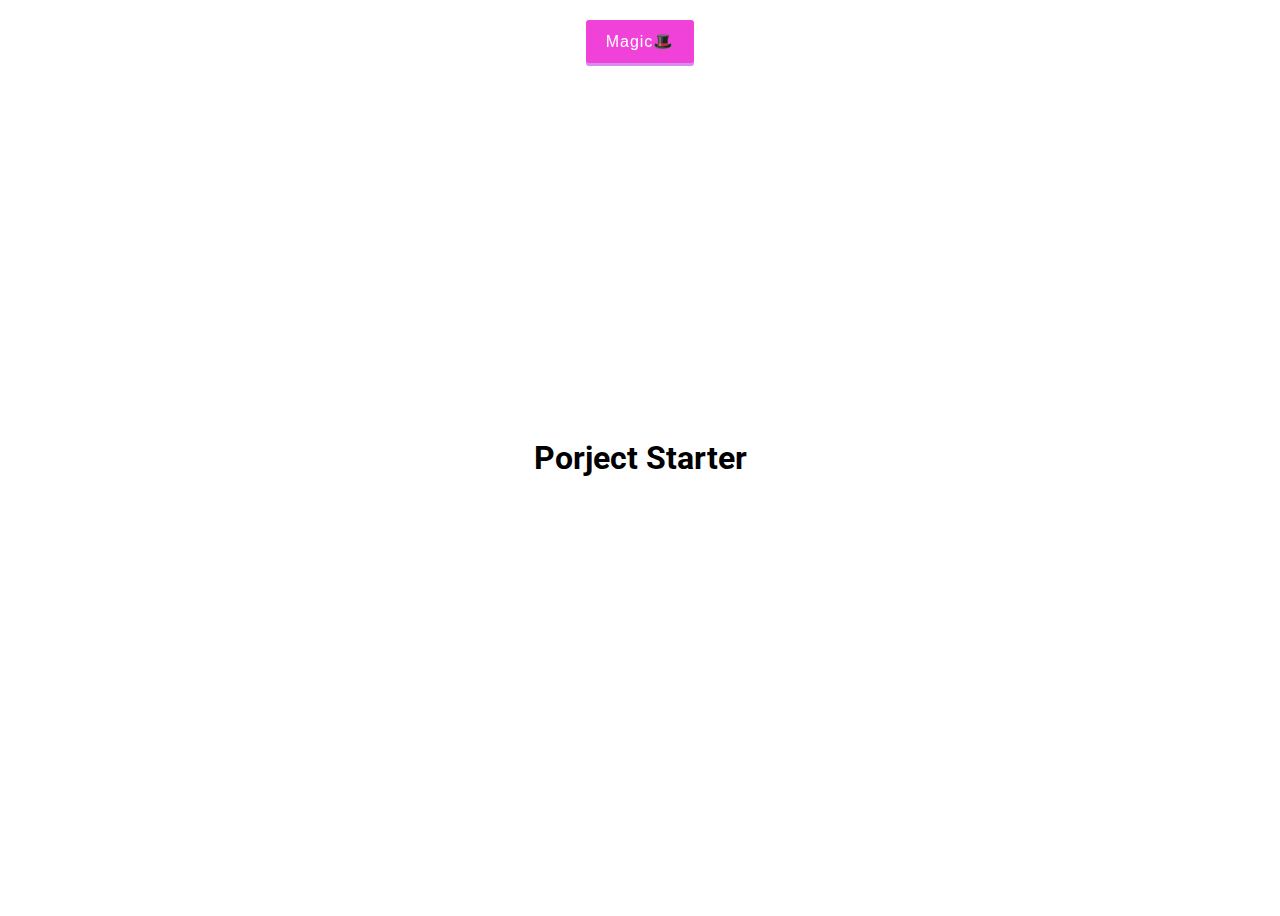
==== 3d_boxes_background/index.html @ 93e6b900 "button styles complete" ====
<!DOCTYPE html>

<html lang="eng">
    <head>
       <meta charset="UTF-8"/>
       <meta name="viewport" content="width=device-width, initial-scale=1.0" />
       <link rel="stylesheet" href="style.css"/>
       <title>3D BOXES BACKGROUND</title>
    </head>
    <body>
        <button id="btn" class="magic">Magic🎩</button>
        
        <h1>Porject Starter</h1>
        <script src="script.js"></script>
    </body>
</html>
---- 3d_boxes_background/style.css ----
@import url("https://fonts.googleapis.com/css2?family=Roboto&display=swap");

/* applies to all elements in the page  
   width and height will include any padding or border
*/

* {
  box-sizing: border-box;
}

body {
  font-family: "Roboto", sans-serif;
  display: flex;
  flex-direction: column;
  align-items: center;
  justify-content: center;
  height: 100vh;
  overflow: hidden;
}

.magic {
  background-color: #f042d9;
  color: #fff;
  font-family: "poppins", sans-serif;
  border: 0;
  border-radius: 3px;
  font-size: 16px;
  padding: 12px 20px;
  cursor: pointer;
  position: fixed;
  top: 20px;
  letter-spacing: 1px;
  box-shadow: 0 3px rgba(171, 30, 214, 0.5);
}

.magic:focus {
    outline: none;
}

.magic:active {
    box-shadow: none;
}
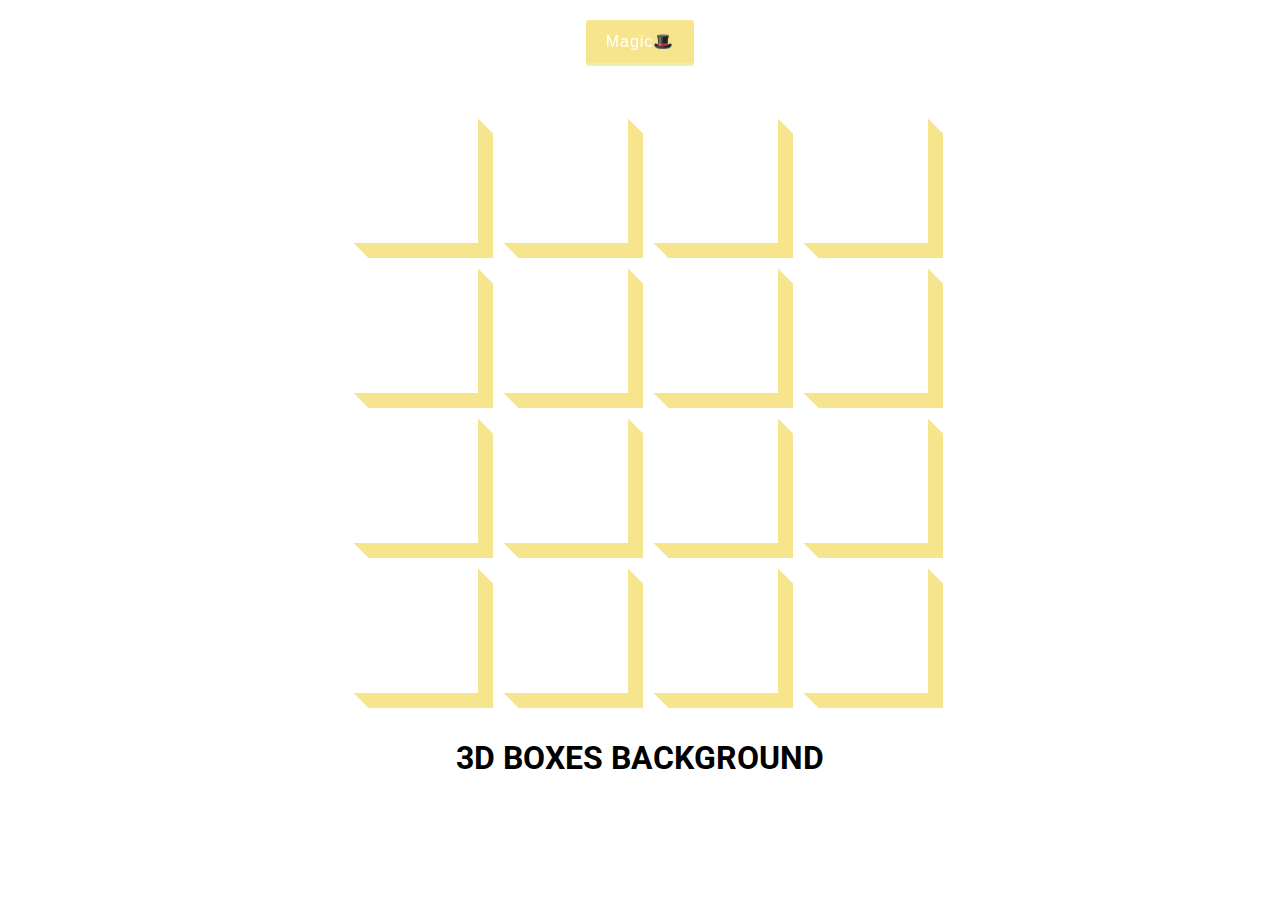
==== commit 4a13a10b: "3d background boxes complete" ====
--- a/3d_boxes_background/index.html
+++ b/3d_boxes_background/index.html
@@ -9,8 +9,8 @@
     </head>
     <body>
         <button id="btn" class="magic">Magic🎩</button>
-        
-        <h1>Porject Starter</h1>
+        <div id="boxes" class="boxes big" ></div>
+        <h1>3D BOXES BACKGROUND</h1>
         <script src="script.js"></script>
     </body>
 </html>--- a/3d_boxes_background/style.css
+++ b/3d_boxes_background/style.css
@@ -18,8 +18,7 @@
   overflow: hidden;
 }
 
-.magic {
-  background-color: #f042d9;
+.magic { background-color: #f6e58d;;
   color: #fff;
   font-family: "poppins", sans-serif;
   border: 0;
@@ -30,7 +29,7 @@
   position: fixed;
   top: 20px;
   letter-spacing: 1px;
-  box-shadow: 0 3px rgba(171, 30, 214, 0.5);
+  box-shadow: 0 3px rgba(216, 224, 102, 0.5);
 }
 
 .magic:focus {
@@ -41,4 +40,54 @@
     box-shadow: none;
 }
 
+.boxes {
+    display: flex;
+    flex-wrap: wrap;
+    justify-content: space-around;
+    height: 500px;
+    width: 500px;
+    position: relative;
+    transition: 0.4s ease;;
+}
 
+.boxes.big {
+    width: 600px;
+    height: 600px;
+}
+
+.boxes.big .box {
+    transform: rotateZ(360deg);
+}
+
+.box {
+    background-image: url('https://media.giphy.com/media/EZqwsBSPlvSda/giphy.gif');
+    background-repeat: no-repeat;
+    background-size: 500px 500px;
+    position: relative;
+    height: 125px;
+    width: 125px;
+    transition: 0.4s ease;
+}
+
+.box::after {
+    content: '';
+    background-color: #f6e58d;
+    position: absolute;
+    top: 8px;
+    right: -15px;
+    height: 100%;
+    width: 15px;
+    transform: skewY(45deg);
+}
+
+.box::before {
+    content: '';
+    background-color: #f6e58d;
+    position: absolute;
+    bottom: -15px;
+    left: 8px;
+    height: 15px;
+    width: 100%;
+    transform: skewX(45deg);
+  }
+  
